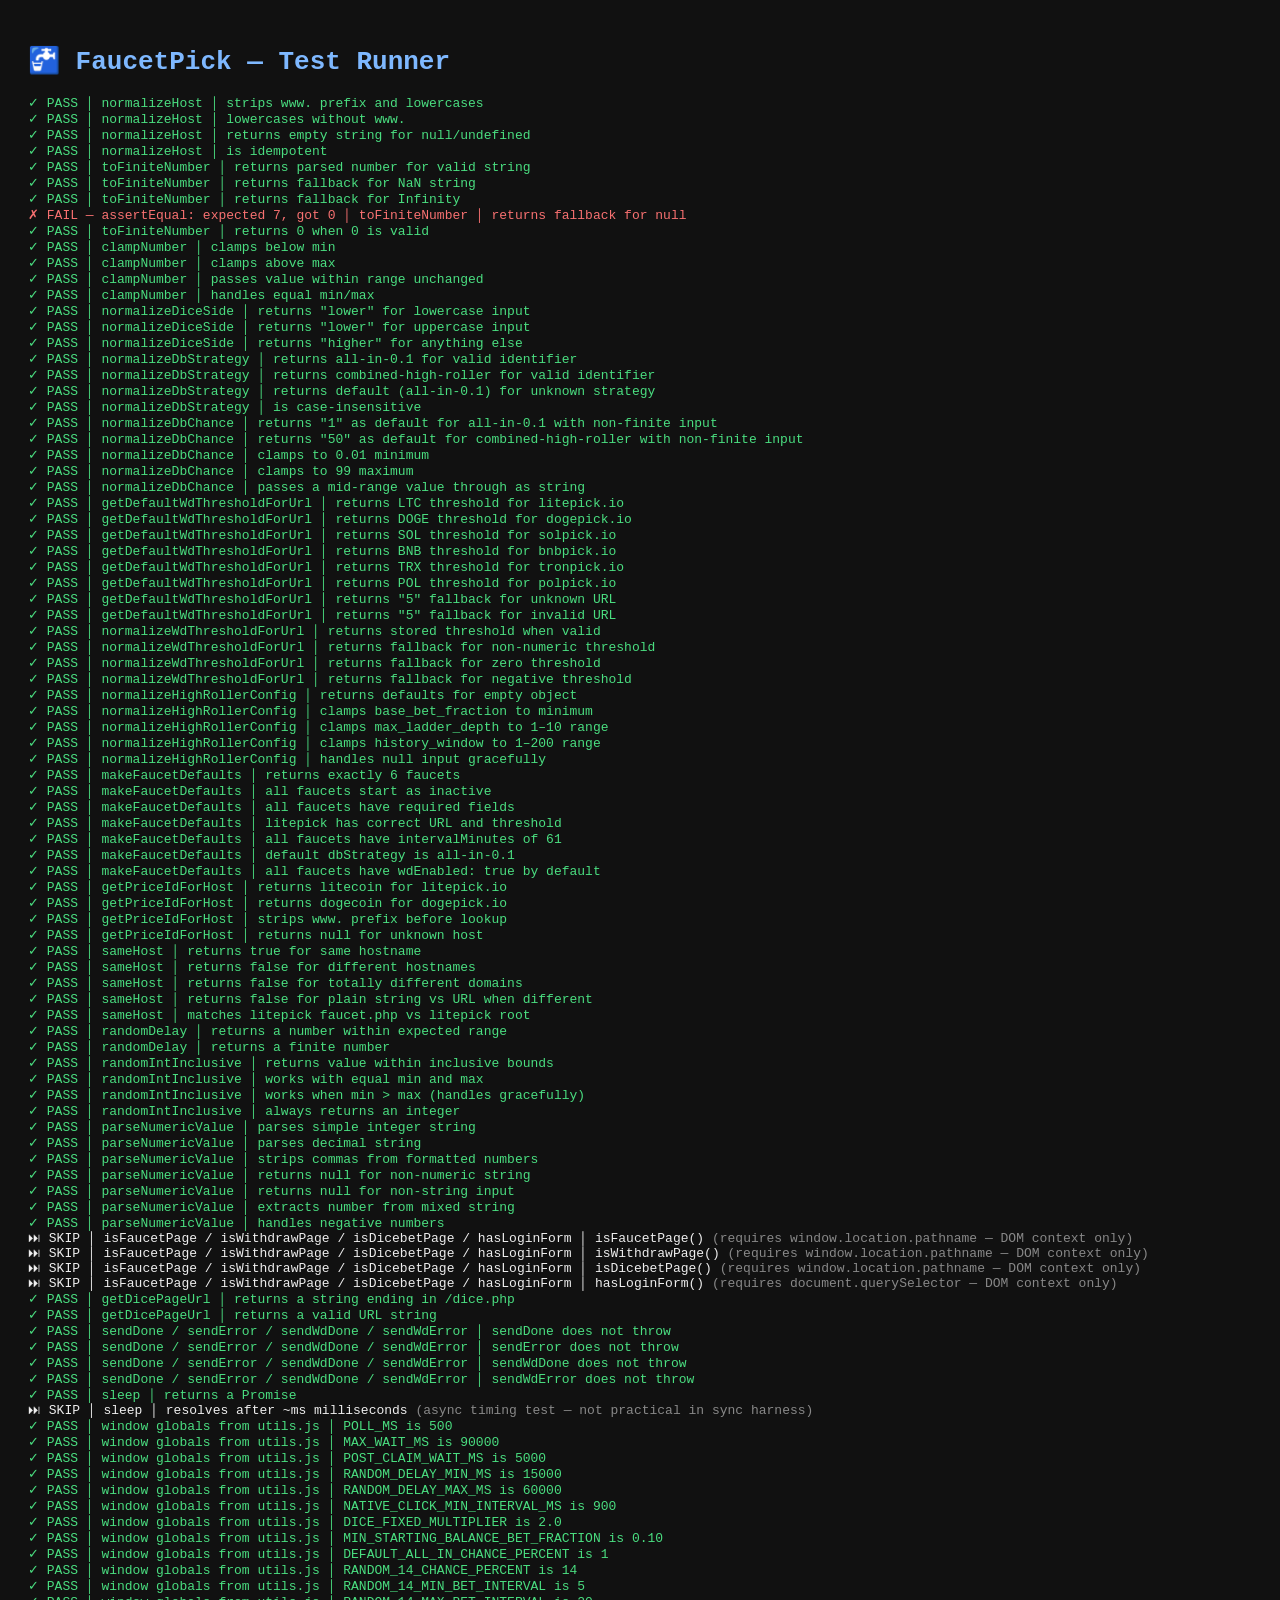
==== tests/index.html @ 81330091 "refactor: Rebranding to FaucetPick & Premium Onboarding Reflow" ====
<!DOCTYPE html>
<html lang="en">
<head>
  <meta charset="UTF-8">
  <title>FaucetPick — Test Runner</title>
  <style>
    body { font-family: monospace; background: #111; color: #eee; padding: 20px; }
    h1 { color: #7eb8ff; }
    .pass { color: #4ade80; }
    .fail { color: #f87171; }
    .suite { color: #fbbf24; margin-top: 16px; font-size: 14px; font-weight: bold; }
    #summary { margin-top: 24px; font-size: 16px; border-top: 1px solid #333; padding-top: 12px; }
  </style>
</head>
<body>
  <h1>🚰 FaucetPick — Test Runner</h1>
  <div id="output"></div>
  <div id="summary"></div>

  <!--
    Script load order MUST match content_scripts order in manifest.json.
    Chrome API is stubbed in tests/stubs/chrome.js (loaded first by each test file).
    Tests that require DOM or real Chrome API are skipped here with a NOTE.
  -->
  <script src="../constants.js"></script>
  <!-- crypto-utils.js requires chrome.storage.local — loaded in test file with stub -->
  <!-- selectors.js requires window.location — not testable here without stub -->
  <script src="../utils.js"></script>

  <!-- Test suites -->
  <script src="stubs/chrome.js"></script>
  <script src="constants.test.js"></script>
  <script src="utils.test.js"></script>

  <script>
    // ── Test harness ─────────────────────────────────────────────────────────
    window.__tests = window.__tests || [];
    window.__results = { pass: 0, fail: 0, skip: 0 };

    function renderResults() {
      const out = document.getElementById('output');
      const sum = document.getElementById('summary');
      out.innerHTML = window.__tests.map(t => {
        if (t.skipped) {
          return `<div class="skip">⏭ SKIP │ ${t.suite} │ ${t.name} <span style="color:#888">(${t.reason})</span></div>`;
        }
        const icon = t.passed ? '✓' : '✗';
        const cls  = t.passed ? 'pass' : 'fail';
        const msg  = t.passed ? 'PASS' : `FAIL — ${t.error}`;
        return `<div class="${cls}">${icon} ${msg} │ ${t.suite} │ ${t.name}</div>`;
      }).join('\n');
      const r = window.__results;
      sum.innerHTML = `<strong>Results: <span class="pass">${r.pass} passed</span>, <span class="fail">${r.fail} failed</span>, ${r.skip} skipped</strong>`;
    }

    document.addEventListener('DOMContentLoaded', () => {
      renderResults();
    });
  </script>
</body>
</html>
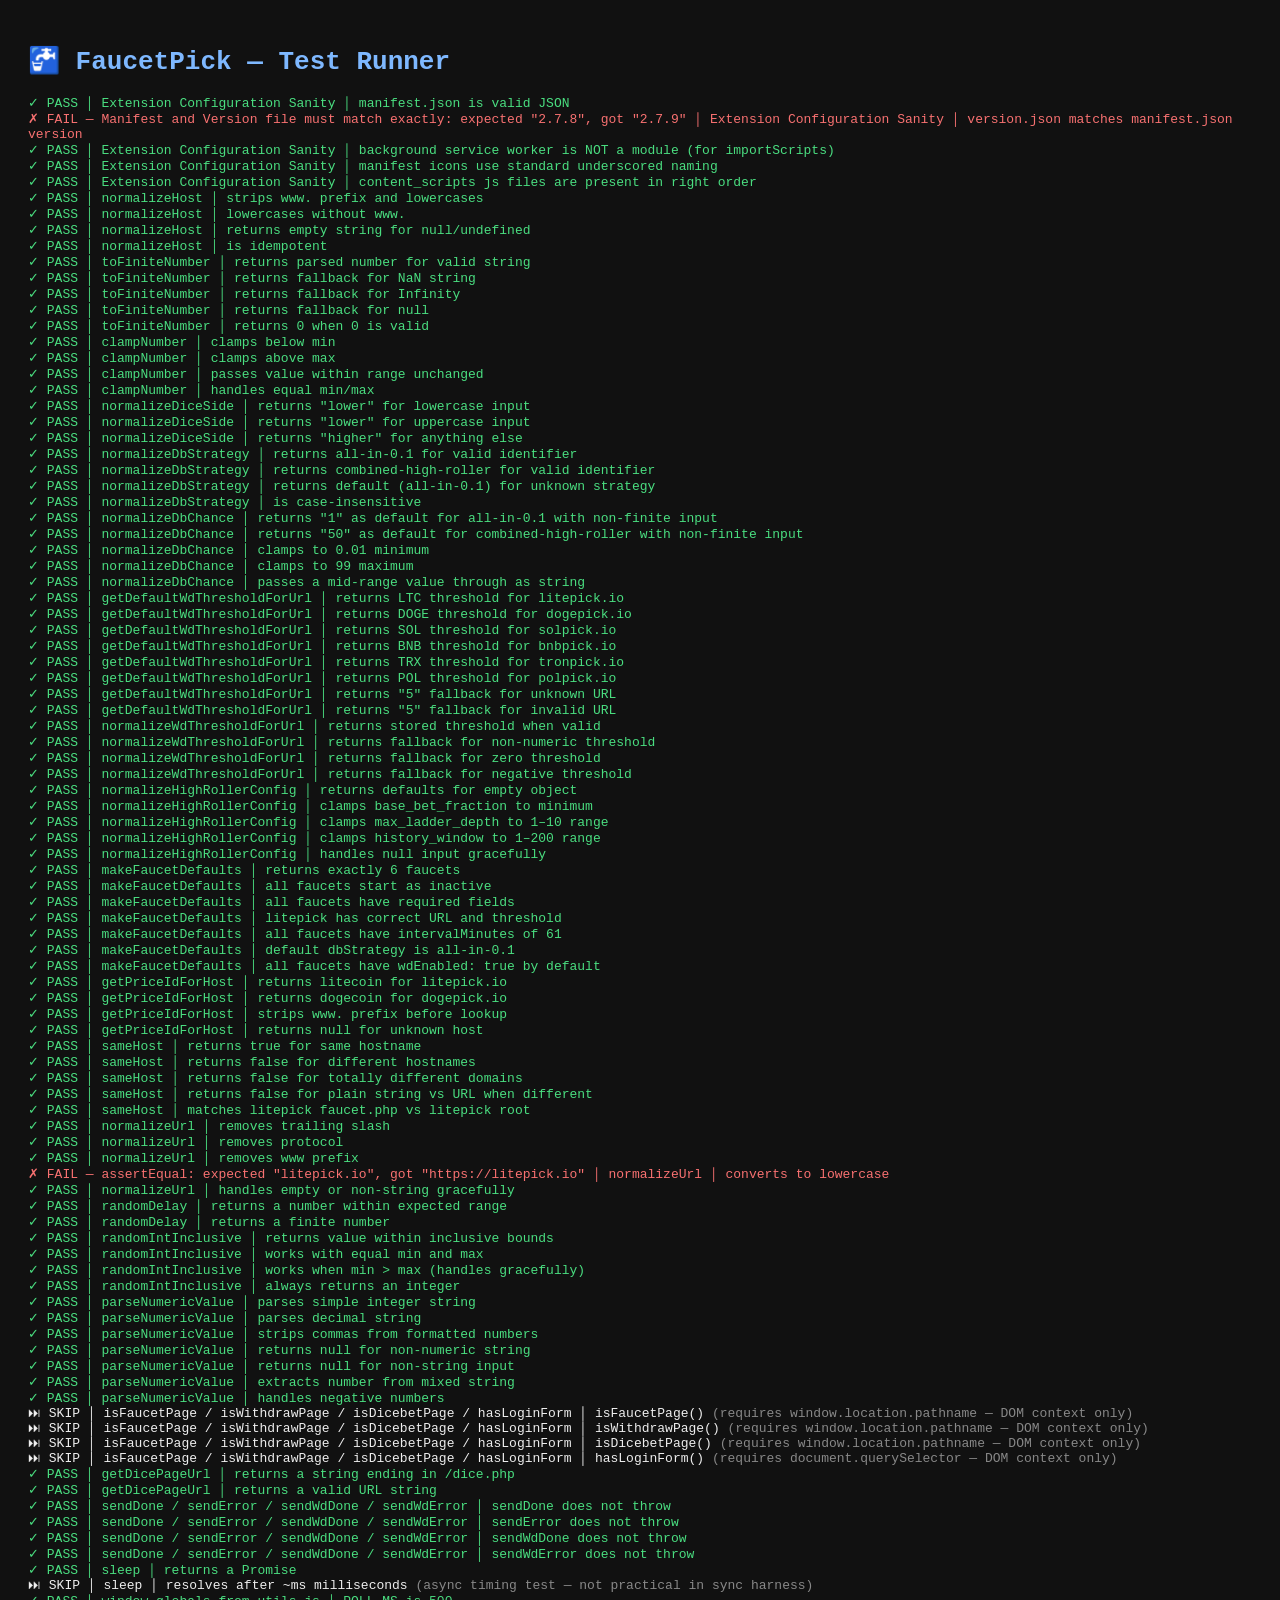
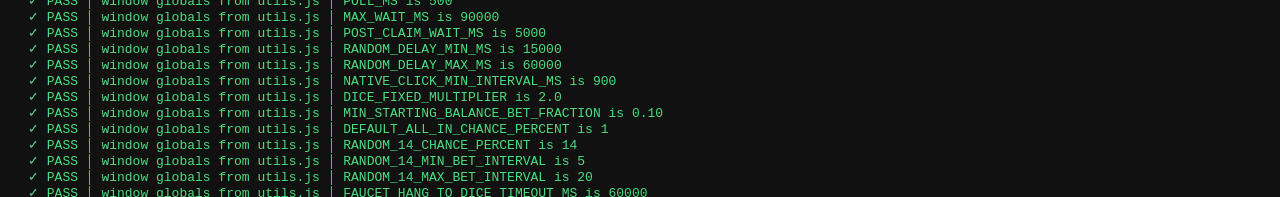
==== commit d0aebadf: "v2.7.9 - Final cleanup and 'Past Failures' test suite" ====
--- a/tests/index.html
+++ b/tests/index.html
@@ -29,6 +29,7 @@
 
   <!-- Test suites -->
   <script src="stubs/chrome.js"></script>
+  <script src="config.test.js"></script>
   <script src="constants.test.js"></script>
   <script src="utils.test.js"></script>
 
@@ -53,7 +54,8 @@
       sum.innerHTML = `<strong>Results: <span class="pass">${r.pass} passed</span>, <span class="fail">${r.fail} failed</span>, ${r.skip} skipped</strong>`;
     }
 
-    document.addEventListener('DOMContentLoaded', () => {
+    document.addEventListener('DOMContentLoaded', async () => {
+      await runAllTests();
       renderResults();
     });
   </script>
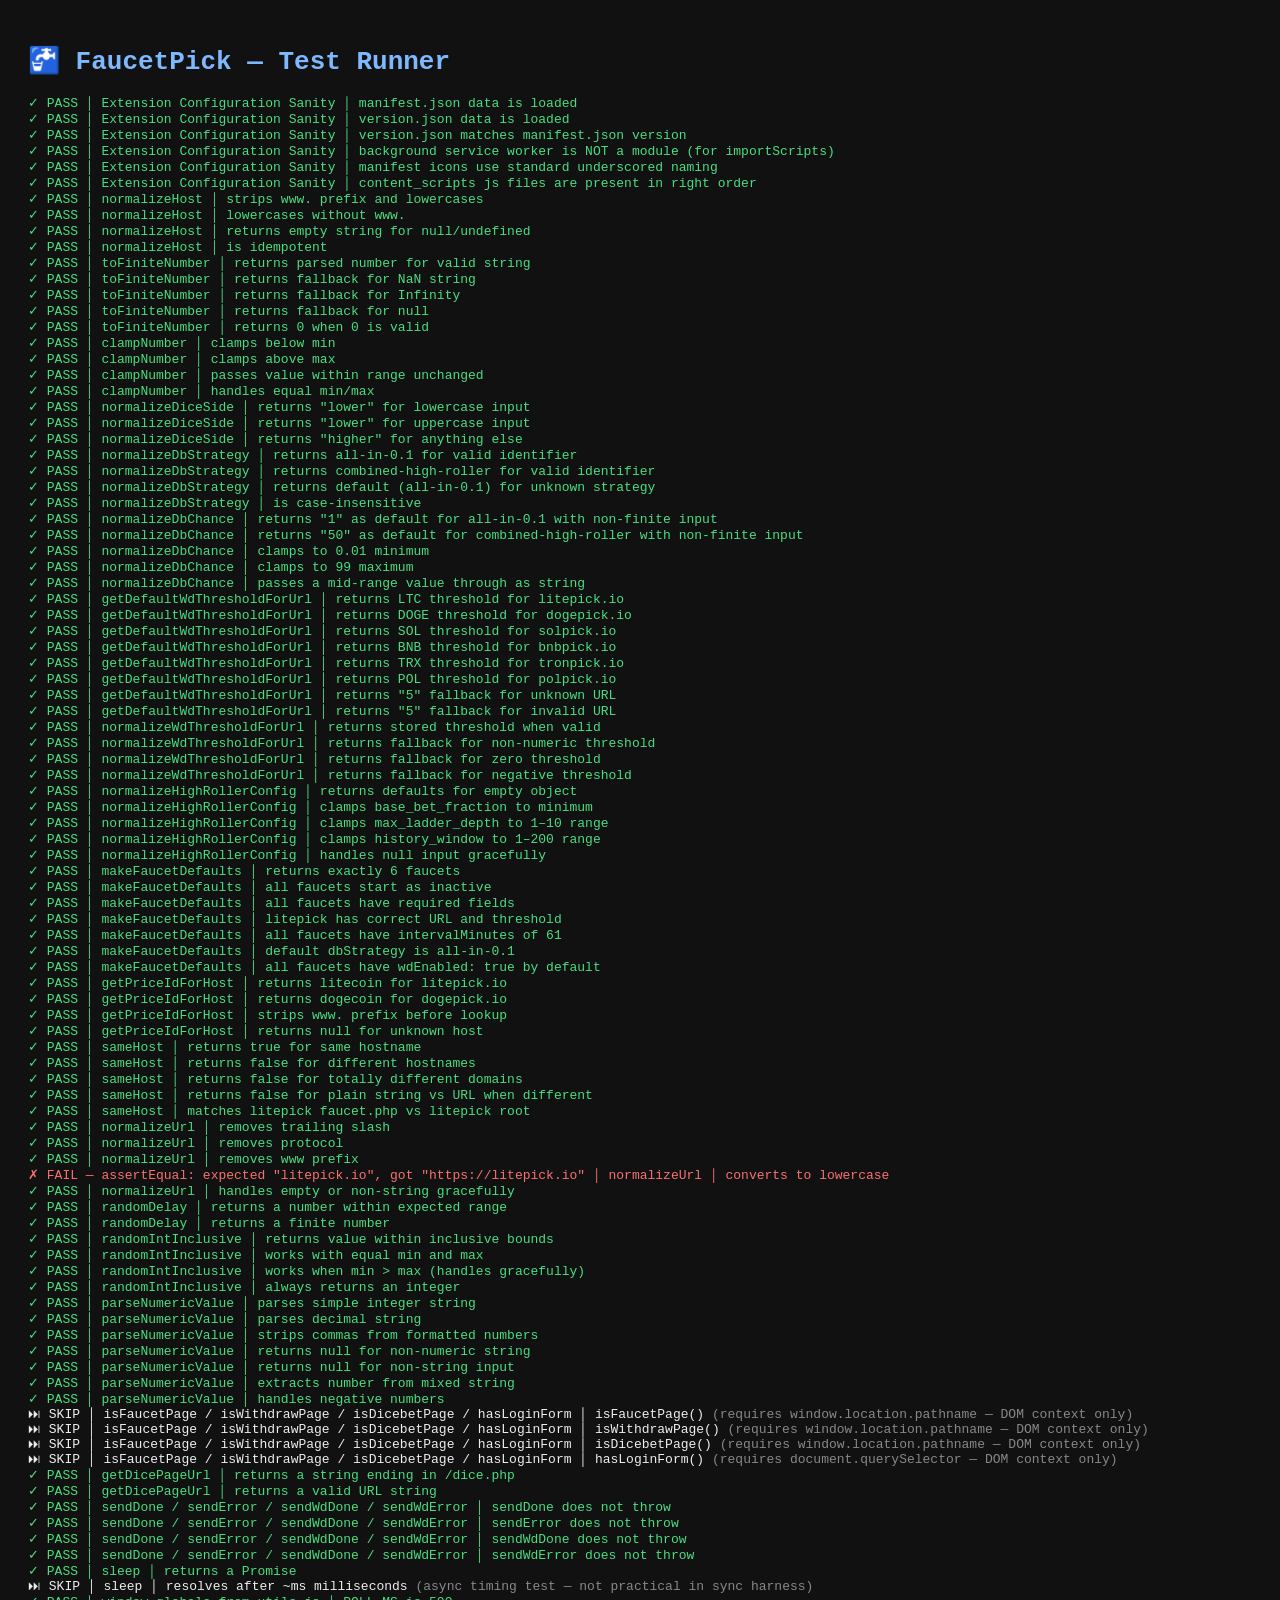
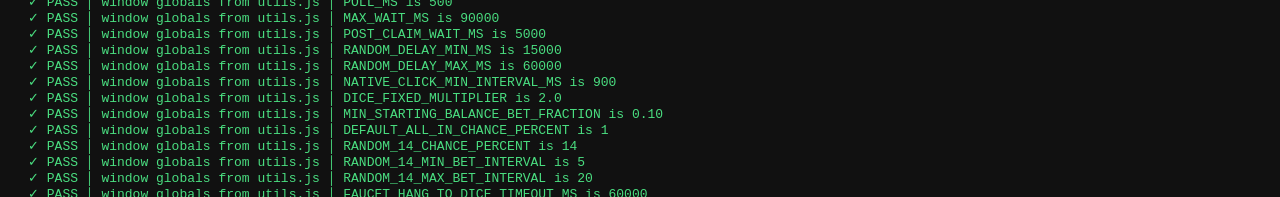
==== commit fc7c0f1d: "v2.7.9 - Resilient test runner and version sync" ====
--- a/tests/index.html
+++ b/tests/index.html
@@ -29,6 +29,7 @@
 
   <!-- Test suites -->
   <script src="stubs/chrome.js"></script>
+  <script src="manifest_data.js"></script>
   <script src="config.test.js"></script>
   <script src="constants.test.js"></script>
   <script src="utils.test.js"></script>
